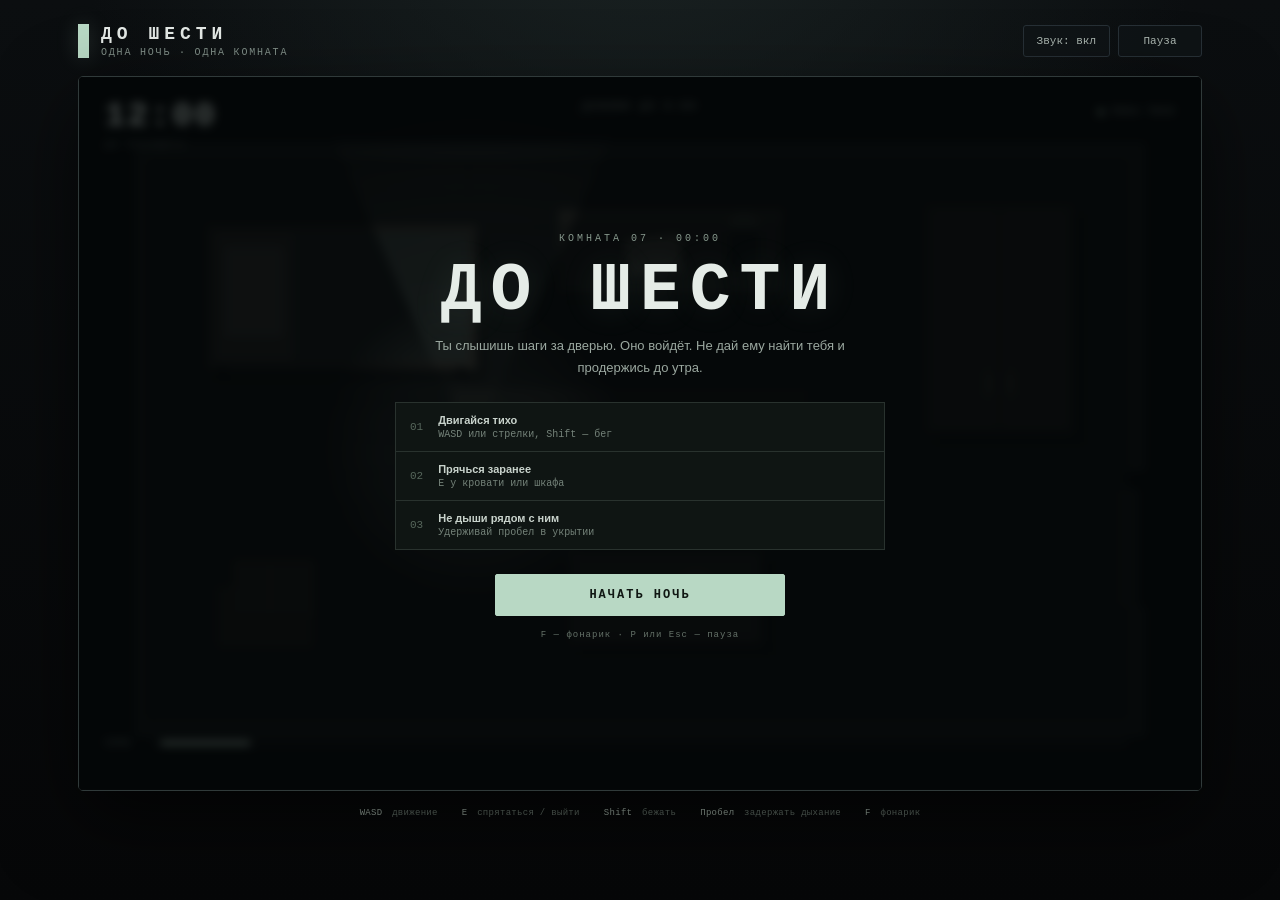
==== index.html @ e56521e2 "Initial commit" ====
<!doctype html>
<html lang="ru">
<head>
  <meta charset="UTF-8">
  <meta name="viewport" content="width=device-width, initial-scale=1.0">
  <meta name="theme-color" content="#080b0d">
  <title>До шести — мини-хоррор</title>
  <link rel="stylesheet" href="style.css">
</head>
<body>
  <main class="app">
    <header class="topbar">
      <div class="brand">
        <span class="brand-mark" aria-hidden="true"></span>
        <div>
          <div class="brand-title">ДО ШЕСТИ</div>
          <div class="brand-subtitle">одна ночь · одна комната</div>
        </div>
      </div>
      <div class="top-actions">
        <button id="soundButton" class="icon-button" type="button" aria-label="Выключить звук">Звук: вкл</button>
        <button id="pauseButton" class="icon-button" type="button" aria-label="Поставить игру на паузу">Пауза</button>
      </div>
    </header>

    <section class="game-frame" id="gameFrame" aria-label="Игровая комната">
      <canvas id="gameCanvas" width="1100" height="700">
        Ваш браузер не поддерживает Canvas.
      </canvas>

      <div class="hud" id="hud">
        <div class="clock-block">
          <span class="clock" id="clock">12:00</span>
          <span class="clock-caption">до рассвета</span>
        </div>
        <div class="hud-center">
          <span class="objective" id="objective">Доживи до 6:00</span>
          <span class="notice" id="notice" aria-live="polite"></span>
        </div>
        <div class="danger-block">
          <span class="danger-dot" id="dangerDot"></span>
          <span id="dangerText">Пока тихо</span>
        </div>
      </div>

      <div class="meters" id="meters">
        <div class="meter-row">
          <span>Силы</span>
          <div class="meter"><i id="staminaFill"></i></div>
        </div>
        <div class="meter-row breath-row" id="breathRow">
          <span>Воздух</span>
          <div class="meter"><i id="breathFill"></i></div>
        </div>
      </div>

      <div class="interaction" id="interaction"></div>

      <div class="overlay" id="overlay">
        <div class="menu-panel">
          <span class="eyebrow" id="overlayEyebrow">КОМНАТА 07 · 00:00</span>
          <h1 id="overlayTitle">ДО ШЕСТИ</h1>
          <p class="menu-lead" id="overlayText">Ты слышишь шаги за дверью. Оно войдёт. Не дай ему найти тебя и продержись до утра.</p>
          <div class="rules" id="rules">
            <div class="rule">
              <span class="rule-number">01</span>
              <div><strong>Двигайся тихо</strong><span>WASD или стрелки, Shift — бег</span></div>
            </div>
            <div class="rule">
              <span class="rule-number">02</span>
              <div><strong>Прячься заранее</strong><span>E у кровати или шкафа</span></div>
            </div>
            <div class="rule">
              <span class="rule-number">03</span>
              <div><strong>Не дыши рядом с ним</strong><span>Удерживай пробел в укрытии</span></div>
            </div>
          </div>
          <button id="primaryButton" class="primary-button" type="button">Начать ночь</button>
          <span class="menu-hint" id="menuHint">F — фонарик · P или Esc — пауза</span>
        </div>
      </div>

      <div class="mobile-controls" aria-label="Сенсорное управление">
        <div class="dpad">
          <button type="button" data-key="ArrowUp" class="dpad-up" aria-label="Вверх">↑</button>
          <button type="button" data-key="ArrowLeft" class="dpad-left" aria-label="Влево">←</button>
          <button type="button" data-key="ArrowDown" class="dpad-down" aria-label="Вниз">↓</button>
          <button type="button" data-key="ArrowRight" class="dpad-right" aria-label="Вправо">→</button>
        </div>
        <div class="mobile-actions">
          <button type="button" data-key="KeyF" class="small-action">Свет</button>
          <button type="button" data-key="ShiftLeft" class="small-action">Бег</button>
          <button type="button" data-key="Space" class="small-action">Дыхание</button>
          <button type="button" data-key="KeyE" class="main-action">E</button>
        </div>
      </div>
    </section>

    <footer class="controls-help">
      <span><kbd>WASD</kbd> движение</span>
      <span><kbd>E</kbd> спрятаться / выйти</span>
      <span><kbd>Shift</kbd> бежать</span>
      <span><kbd>Пробел</kbd> задержать дыхание</span>
      <span><kbd>F</kbd> фонарик</span>
    </footer>
  </main>
  <script src="game.js" defer></script>
</body>
</html>
---- style.css ----
:root {
  color-scheme: dark;
  --bg: #07090b;
  --panel: #0e1215;
  --line: #273036;
  --text: #e4e9e6;
  --muted: #829089;
  --accent: #b8d8c4;
  --danger: #df635c;
  --mono: "Courier New", Courier, monospace;
}

* {
  box-sizing: border-box;
}

html,
body {
  margin: 0;
  min-height: 100%;
  background: var(--bg);
}

body {
  min-height: 100vh;
  color: var(--text);
  font-family: Arial, Helvetica, sans-serif;
  background:
    radial-gradient(circle at 50% -20%, #1c2525 0, transparent 46%),
    linear-gradient(180deg, #0b0e10, #060708);
  user-select: none;
}

button {
  font: inherit;
}

button:focus-visible {
  outline: 2px solid var(--accent);
  outline-offset: 3px;
}

.app {
  width: min(1180px, 100%);
  margin: 0 auto;
  padding: 24px 28px 20px;
}

.topbar {
  display: flex;
  align-items: center;
  justify-content: space-between;
  margin-bottom: 18px;
}

.brand {
  display: flex;
  align-items: center;
  gap: 12px;
}

.brand-mark {
  width: 11px;
  height: 34px;
  background: var(--accent);
  box-shadow: 0 0 22px #b8d8c433;
}

.brand-title {
  font-family: var(--mono);
  font-size: 18px;
  font-weight: 700;
  letter-spacing: 5px;
}

.brand-subtitle {
  margin-top: 3px;
  color: var(--muted);
  font-family: var(--mono);
  font-size: 10px;
  letter-spacing: 1.8px;
  text-transform: uppercase;
}

.top-actions {
  display: flex;
  gap: 8px;
}

.icon-button {
  min-width: 84px;
  padding: 9px 13px;
  border: 1px solid var(--line);
  border-radius: 3px;
  color: #aab5af;
  background: #101417cc;
  font-family: var(--mono);
  font-size: 11px;
  cursor: pointer;
  transition: color 150ms, border-color 150ms, background 150ms;
}

.icon-button:hover {
  color: var(--text);
  border-color: #53615a;
  background: #18201d;
}

.game-frame {
  position: relative;
  overflow: hidden;
  width: 100%;
  border: 1px solid #303a3a;
  border-radius: 5px;
  background: #0b0e10;
  box-shadow: 0 28px 80px #0009, inset 0 0 50px #000;
  aspect-ratio: 11 / 7;
}

.game-frame::after {
  position: absolute;
  inset: 0;
  z-index: 4;
  border: 1px solid #ffffff09;
  background: repeating-linear-gradient(0deg, transparent 0, transparent 3px, #0000000d 4px);
  pointer-events: none;
  content: "";
}

canvas {
  display: block;
  width: 100%;
  height: 100%;
  background: #0b0e10;
}

.hud {
  position: absolute;
  inset: 0 0 auto;
  z-index: 5;
  display: grid;
  grid-template-columns: 1fr 2fr 1fr;
  align-items: start;
  padding: 22px 26px;
  pointer-events: none;
}

.clock-block {
  display: flex;
  flex-direction: column;
}

.clock {
  color: #d8e4dc;
  font-family: var(--mono);
  font-size: clamp(22px, 3vw, 34px);
  font-weight: 700;
  letter-spacing: 2px;
  line-height: 1;
  text-shadow: 0 0 18px #b8d8c422;
}

.clock-caption {
  margin-top: 7px;
  color: #728078;
  font-family: var(--mono);
  font-size: 9px;
  letter-spacing: 2px;
  text-transform: uppercase;
}

.hud-center {
  display: flex;
  flex-direction: column;
  align-items: center;
  gap: 10px;
  padding-top: 2px;
}

.objective {
  color: #95a59b;
  font-family: var(--mono);
  font-size: 10px;
  letter-spacing: 2.2px;
  text-transform: uppercase;
}

.notice {
  min-height: 18px;
  color: #d3ded6;
  font-family: var(--mono);
  font-size: 12px;
  letter-spacing: 1px;
  text-align: center;
  text-shadow: 0 2px 6px #000;
}

.notice.danger {
  color: #ef8b80;
}

.danger-block {
  display: flex;
  align-items: center;
  justify-content: flex-end;
  gap: 8px;
  padding-top: 7px;
  color: #86958c;
  font-family: var(--mono);
  font-size: 10px;
  letter-spacing: 1px;
  text-transform: uppercase;
}

.danger-dot {
  width: 6px;
  height: 6px;
  border-radius: 50%;
  background: #7b9685;
  box-shadow: 0 0 9px #7b968566;
}

.danger-block.alert {
  color: #e68b82;
}

.danger-block.alert .danger-dot {
  background: var(--danger);
  box-shadow: 0 0 12px #df635caa;
  animation: pulse 700ms infinite alternate;
}

.meters {
  position: absolute;
  bottom: 24px;
  left: 26px;
  z-index: 5;
  display: flex;
  flex-direction: column;
  gap: 8px;
  width: 145px;
  pointer-events: none;
}

.meter-row {
  display: grid;
  grid-template-columns: 48px 1fr;
  align-items: center;
  gap: 8px;
  color: #89978f;
  font-family: var(--mono);
  font-size: 9px;
  letter-spacing: 1px;
  text-transform: uppercase;
}

.meter {
  overflow: hidden;
  height: 4px;
  background: #ffffff17;
}

.meter i {
  display: block;
  width: 100%;
  height: 100%;
  background: #adc6b5;
  transition: width 100ms linear;
}

.breath-row {
  visibility: hidden;
}

.breath-row.visible {
  visibility: visible;
}

.breath-row .meter i {
  background: #94b8c8;
}

.interaction {
  position: absolute;
  bottom: 26px;
  left: 50%;
  z-index: 5;
  min-width: 210px;
  padding: 9px 15px;
  border: 1px solid transparent;
  border-radius: 3px;
  color: transparent;
  background: transparent;
  font-family: var(--mono);
  font-size: 11px;
  letter-spacing: 1px;
  text-align: center;
  transform: translateX(-50%);
  pointer-events: none;
}

.interaction.visible {
  border-color: #b8d8c433;
  color: #d8e4dc;
  background: #0b100ee6;
}

.overlay {
  position: absolute;
  inset: 0;
  z-index: 10;
  display: flex;
  align-items: center;
  justify-content: center;
  padding: 30px;
  background: #050809b8;
  backdrop-filter: blur(5px);
  transition: opacity 220ms;
}

.overlay.is-hidden {
  visibility: hidden;
  opacity: 0;
  pointer-events: none;
}

.menu-panel {
  width: min(490px, 100%);
  text-align: center;
}

.eyebrow {
  color: #87988d;
  font-family: var(--mono);
  font-size: 10px;
  letter-spacing: 3px;
}

.menu-panel h1 {
  margin: 12px 0 10px;
  color: #e5ece7;
  font-family: var(--mono);
  font-size: clamp(38px, 7vw, 68px);
  letter-spacing: 9px;
  line-height: 1;
  text-shadow: 0 0 35px #b8d8c41c;
}

.menu-lead {
  max-width: 440px;
  margin: 0 auto 24px;
  color: #9ba8a0;
  font-size: 13px;
  line-height: 1.65;
}

.rules {
  display: grid;
  gap: 1px;
  margin-bottom: 24px;
  border: 1px solid #29322e;
  background: #29322e;
  text-align: left;
}

.rule {
  display: flex;
  align-items: center;
  gap: 15px;
  padding: 11px 14px;
  background: #0e1312f2;
}

.rule-number {
  color: #57675c;
  font-family: var(--mono);
  font-size: 11px;
}

.rule div {
  display: flex;
  flex-direction: column;
  gap: 3px;
}

.rule strong {
  color: #c9d3cc;
  font-size: 11px;
  font-weight: 600;
}

.rule div span {
  color: #75837a;
  font-family: var(--mono);
  font-size: 10px;
}

.primary-button {
  width: min(290px, 100%);
  padding: 13px 22px;
  border: 1px solid #b8d8c4;
  border-radius: 2px;
  color: #101713;
  background: #b8d8c4;
  font-family: var(--mono);
  font-size: 12px;
  font-weight: 700;
  letter-spacing: 2px;
  text-transform: uppercase;
  cursor: pointer;
  transition: background 150ms, box-shadow 150ms;
}

.primary-button:hover {
  background: #d3e5d9;
  box-shadow: 0 0 26px #b8d8c426;
}

.menu-hint {
  display: block;
  margin-top: 14px;
  color: #647168;
  font-family: var(--mono);
  font-size: 9px;
  letter-spacing: 1px;
}

.controls-help {
  display: flex;
  justify-content: center;
  flex-wrap: wrap;
  gap: 12px 24px;
  padding: 17px 0 0;
  color: #637068;
  font-family: var(--mono);
  font-size: 9px;
  letter-spacing: 0.3px;
}

kbd {
  margin-right: 4px;
  color: #9faea4;
  font-family: inherit;
}

.mobile-controls {
  display: none;
}

@keyframes pulse {
  from { opacity: 0.45; }
  to { opacity: 1; }
}

@media (max-width: 760px) {
  .app {
    padding: 14px 12px;
  }

  .brand-subtitle,
  .controls-help {
    display: none;
  }

  .brand-title {
    font-size: 14px;
    letter-spacing: 3px;
  }

  .brand-mark {
    height: 26px;
  }

  .icon-button {
    min-width: 0;
    padding: 8px 10px;
    font-size: 9px;
  }

  .hud {
    padding: 14px;
  }

  .hud-center {
    display: none;
  }

  .danger-block {
    font-size: 8px;
  }

  .meters {
    bottom: 14px;
    left: 14px;
    width: 115px;
  }

  .interaction {
    bottom: 12px;
    min-width: 160px;
    padding: 6px 9px;
    font-size: 9px;
  }

  .overlay {
    padding: 18px;
  }

  .menu-lead {
    margin-bottom: 14px;
    font-size: 11px;
  }

  .rules {
    margin-bottom: 14px;
  }

  .rule {
    padding: 7px 10px;
  }

  .menu-hint {
    margin-top: 9px;
  }
}

@media (pointer: coarse) and (max-width: 1000px) {
  .game-frame.playing .mobile-controls {
    position: absolute;
    inset: auto 12px 12px;
    z-index: 7;
    display: flex;
    align-items: flex-end;
    justify-content: space-between;
    pointer-events: none;
  }

  .mobile-controls button {
    border: 1px solid #b8d8c43b;
    border-radius: 50%;
    color: #d3dfd7;
    background: #111916b8;
    font-family: var(--mono);
    font-size: 12px;
    touch-action: none;
    pointer-events: auto;
  }

  .dpad {
    display: grid;
    grid-template: repeat(3, 36px) / repeat(3, 36px);
    gap: 2px;
  }

  .dpad-up { grid-area: 1 / 2; }
  .dpad-left { grid-area: 2 / 1; }
  .dpad-down { grid-area: 2 / 2; }
  .dpad-right { grid-area: 2 / 3; }

  .mobile-actions {
    display: grid;
    grid-template-columns: repeat(2, 48px);
    gap: 6px;
  }

  .mobile-actions button {
    width: 48px;
    height: 48px;
    font-size: 8px;
  }

  .mobile-actions .main-action {
    border-color: #b8d8c488;
    font-size: 16px;
  }

  .game-frame.playing .meters {
    bottom: 130px;
  }

  .game-frame.playing .interaction {
    bottom: 105px;
  }
}

@media (max-height: 700px) and (min-width: 761px) {
  .app {
    padding-top: 12px;
  }

  .topbar {
    margin-bottom: 10px;
  }

  .controls-help {
    padding-top: 10px;
  }
}

@media (max-height: 500px) {
  .overlay {
    align-items: flex-start;
    overflow-y: auto;
    padding: 12px;
  }

  .menu-panel h1 {
    margin: 7px 0 10px;
    font-size: 32px;
  }

  .menu-lead {
    display: none;
  }

  .rules {
    margin-bottom: 10px;
  }

  .rule {
    padding: 6px 10px;
  }

  .primary-button {
    padding: 10px 20px;
  }

  .menu-hint {
    margin-top: 7px;
  }
}
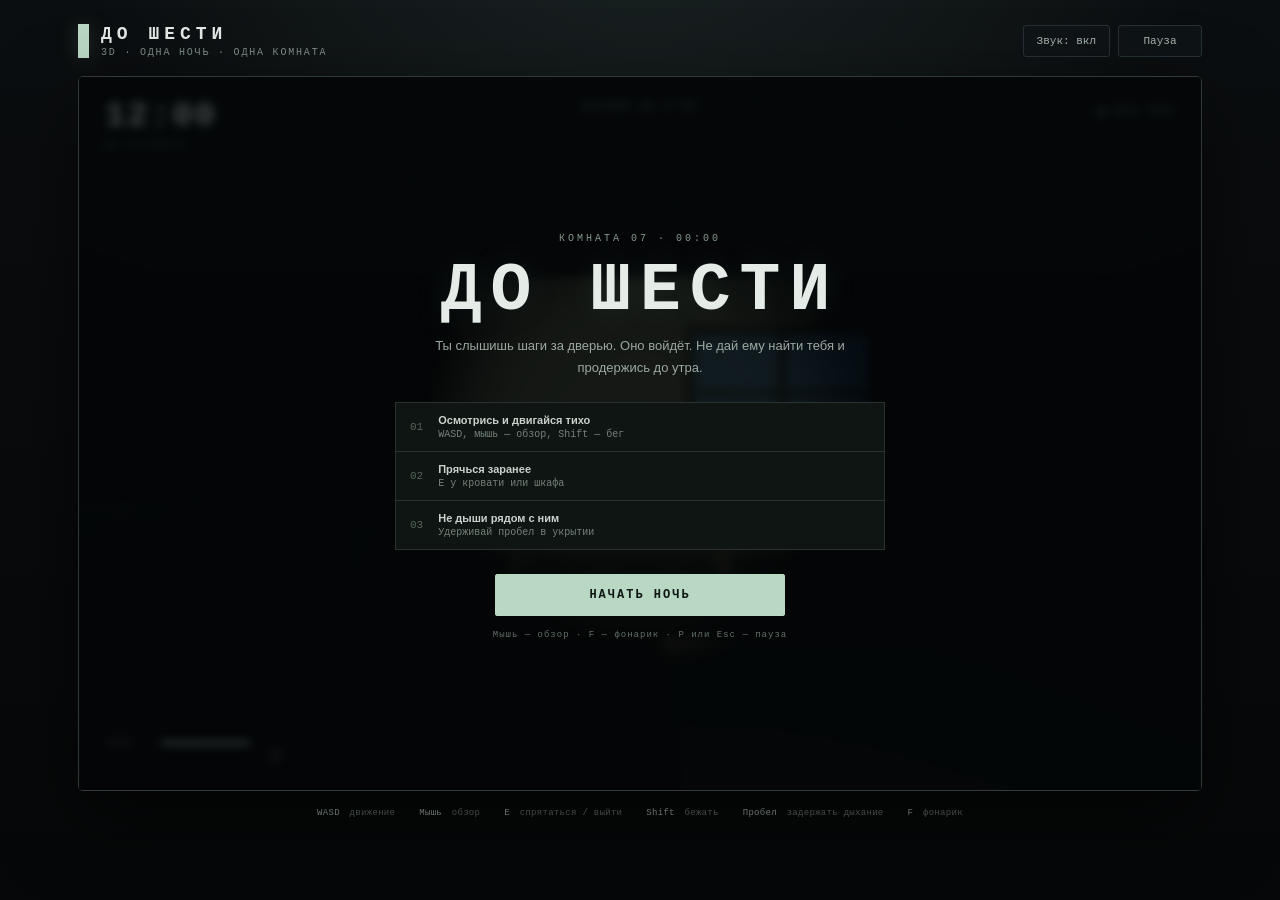
==== commit 518a44b1: "Add 3D gameplay and new monster model" ====
--- a/index.html
+++ b/index.html
@@ -4,7 +4,7 @@
   <meta charset="UTF-8">
   <meta name="viewport" content="width=device-width, initial-scale=1.0">
   <meta name="theme-color" content="#080b0d">
-  <title>До шести — мини-хоррор</title>
+  <title>До шести — 3D-хоррор</title>
   <link rel="stylesheet" href="style.css">
 </head>
 <body>
@@ -14,7 +14,7 @@
         <span class="brand-mark" aria-hidden="true"></span>
         <div>
           <div class="brand-title">ДО ШЕСТИ</div>
-          <div class="brand-subtitle">одна ночь · одна комната</div>
+          <div class="brand-subtitle">3d · одна ночь · одна комната</div>
         </div>
       </div>
       <div class="top-actions">
@@ -23,10 +23,12 @@
       </div>
     </header>
 
-    <section class="game-frame" id="gameFrame" aria-label="Игровая комната">
+    <section class="game-frame" id="gameFrame" aria-label="Трёхмерная игровая комната">
       <canvas id="gameCanvas" width="1100" height="700">
-        Ваш браузер не поддерживает Canvas.
+        Для игры нужен браузер с поддержкой WebGL.
       </canvas>
+      <div class="hidden-mask" id="hiddenMask"></div>
+      <div class="crosshair" id="crosshair"></div>
 
       <div class="hud" id="hud">
         <div class="clock-block">
@@ -64,7 +66,7 @@
           <div class="rules" id="rules">
             <div class="rule">
               <span class="rule-number">01</span>
-              <div><strong>Двигайся тихо</strong><span>WASD или стрелки, Shift — бег</span></div>
+              <div><strong>Осмотрись и двигайся тихо</strong><span>WASD, мышь — обзор, Shift — бег</span></div>
             </div>
             <div class="rule">
               <span class="rule-number">02</span>
@@ -76,15 +78,15 @@
             </div>
           </div>
           <button id="primaryButton" class="primary-button" type="button">Начать ночь</button>
-          <span class="menu-hint" id="menuHint">F — фонарик · P или Esc — пауза</span>
+          <span class="menu-hint" id="menuHint">Мышь или ЛКМ + движение — обзор · F — фонарик · P — пауза</span>
         </div>
       </div>
 
       <div class="mobile-controls" aria-label="Сенсорное управление">
         <div class="dpad">
-          <button type="button" data-key="ArrowUp" class="dpad-up" aria-label="Вверх">↑</button>
+          <button type="button" data-key="ArrowUp" class="dpad-up" aria-label="Вперёд">↑</button>
           <button type="button" data-key="ArrowLeft" class="dpad-left" aria-label="Влево">←</button>
-          <button type="button" data-key="ArrowDown" class="dpad-down" aria-label="Вниз">↓</button>
+          <button type="button" data-key="ArrowDown" class="dpad-down" aria-label="Назад">↓</button>
           <button type="button" data-key="ArrowRight" class="dpad-right" aria-label="Вправо">→</button>
         </div>
         <div class="mobile-actions">
@@ -98,12 +100,16 @@
 
     <footer class="controls-help">
       <span><kbd>WASD</kbd> движение</span>
+      <span><kbd>Мышь</kbd> обзор</span>
       <span><kbd>E</kbd> спрятаться / выйти</span>
       <span><kbd>Shift</kbd> бежать</span>
       <span><kbd>Пробел</kbd> задержать дыхание</span>
       <span><kbd>F</kbd> фонарик</span>
     </footer>
   </main>
-  <script src="game.js" defer></script>
+  <script type="importmap">
+    { "imports": { "three": "./three.module.js" } }
+  </script>
+  <script type="module" src="game.js"></script>
 </body>
 </html>
--- a/style.css
+++ b/style.css
@@ -629,3 +629,55 @@
     margin-top: 7px;
   }
 }
+
+#gameCanvas {
+  cursor: crosshair;
+  touch-action: none;
+}
+
+.hidden-mask {
+  position: absolute;
+  inset: 0;
+  z-index: 2;
+  display: none;
+  pointer-events: none;
+}
+
+.hidden-mask.bed {
+  display: block;
+  background:
+    linear-gradient(180deg, #020303 0, #020303f2 12%, transparent 30%, transparent 43%, #020303e8 45%, #020303 55%, transparent 68%, transparent 80%, #020303f5 96%),
+    radial-gradient(ellipse at center, transparent 20%, #000000b5 90%);
+}
+
+.hidden-mask.wardrobe {
+  display: block;
+  background:
+    repeating-linear-gradient(90deg, #020303f5 0, #020303f5 12%, transparent 12%, transparent 18%),
+    radial-gradient(ellipse at center, transparent 15%, #000000b0 90%);
+}
+
+.crosshair {
+  position: absolute;
+  top: 50%;
+  left: 50%;
+  z-index: 5;
+  display: none;
+  width: 4px;
+  height: 4px;
+  border-radius: 50%;
+  background: #d8e4dc99;
+  box-shadow: 0 0 5px #000;
+  transform: translate(-50%, -50%);
+  pointer-events: none;
+}
+
+.game-frame.playing .crosshair.visible {
+  display: block;
+}
+
+@media (pointer: coarse) {
+  #gameCanvas {
+    cursor: default;
+  }
+}
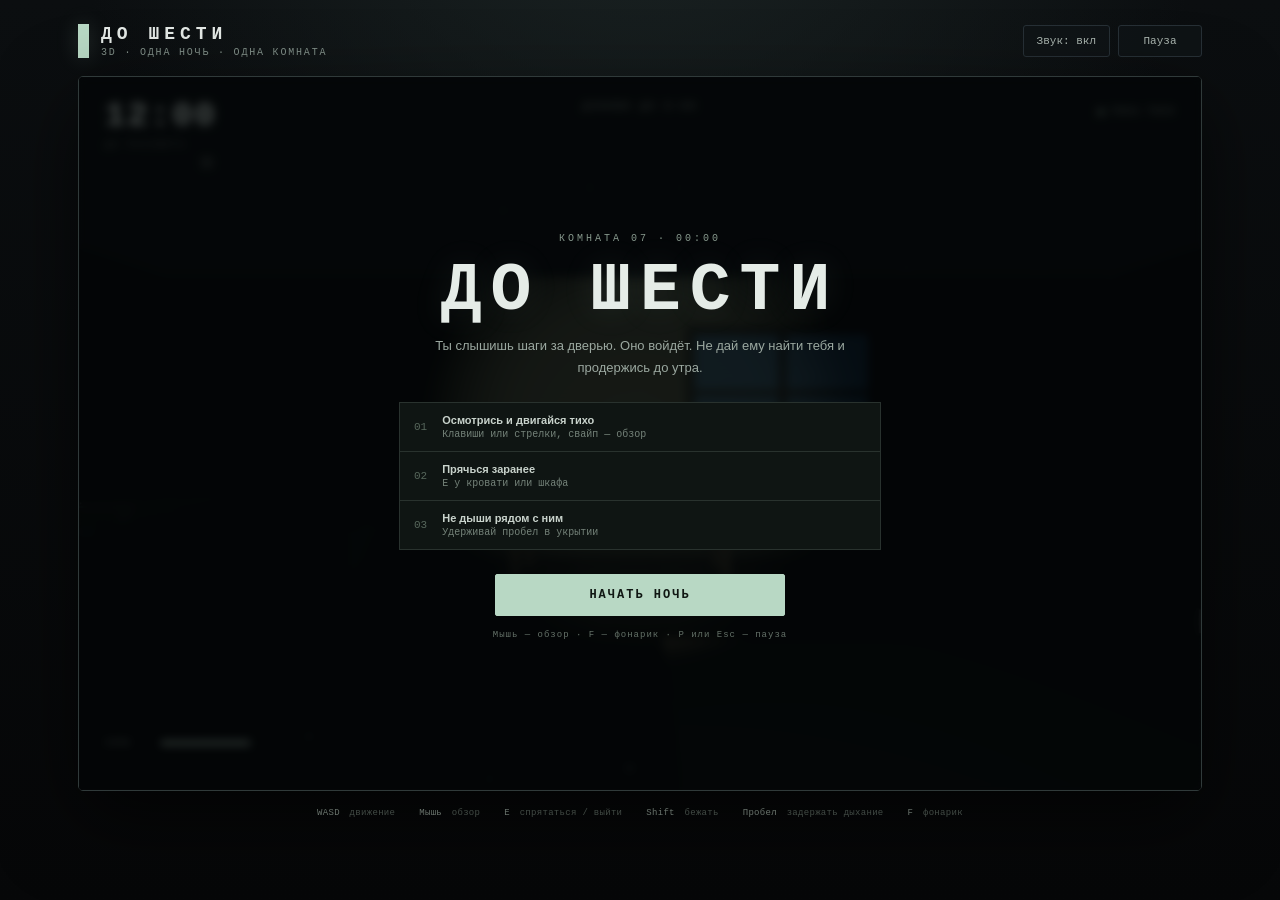
==== commit dac4d1e5: "Добавить Rust-версию и улучшить Android-интерфейс" ====
--- a/index.html
+++ b/index.html
@@ -2,7 +2,7 @@
 <html lang="ru">
 <head>
   <meta charset="UTF-8">
-  <meta name="viewport" content="width=device-width, initial-scale=1.0">
+  <meta name="viewport" content="width=device-width, initial-scale=1.0, viewport-fit=cover">
   <meta name="theme-color" content="#080b0d">
   <title>До шести — 3D-хоррор</title>
   <link rel="stylesheet" href="style.css">
@@ -66,7 +66,7 @@
           <div class="rules" id="rules">
             <div class="rule">
               <span class="rule-number">01</span>
-              <div><strong>Осмотрись и двигайся тихо</strong><span>WASD, мышь — обзор, Shift — бег</span></div>
+              <div><strong>Осмотрись и двигайся тихо</strong><span>Клавиши или стрелки, свайп — обзор</span></div>
             </div>
             <div class="rule">
               <span class="rule-number">02</span>
@@ -78,7 +78,7 @@
             </div>
           </div>
           <button id="primaryButton" class="primary-button" type="button">Начать ночь</button>
-          <span class="menu-hint" id="menuHint">Мышь или ЛКМ + движение — обзор · F — фонарик · P — пауза</span>
+          <span class="menu-hint" id="menuHint">Мышь или свайп — обзор · F или «Свет» — фонарик · P — пауза</span>
         </div>
       </div>
 
--- a/style.css
+++ b/style.css
@@ -681,3 +681,235 @@
     cursor: default;
   }
 }
+
+.overlay {
+  overflow-y: auto;
+}
+
+.menu-panel {
+  max-height: 100%;
+  flex: 0 1 auto;
+  overflow-y: auto;
+  padding: 4px;
+}
+
+@media (pointer: coarse) {
+  html,
+  body {
+    height: 100%;
+    overflow: hidden;
+  }
+
+  body {
+    min-height: 100vh;
+    min-height: 100dvh;
+    overscroll-behavior: none;
+  }
+
+  .app {
+    width: 100%;
+    height: 100vh;
+    height: 100dvh;
+    display: flex;
+    flex-direction: column;
+    padding: 10px;
+  }
+
+  .topbar {
+    flex: 0 0 auto;
+    gap: 8px;
+    margin-bottom: 10px;
+  }
+
+  .brand {
+    min-width: 0;
+  }
+
+  .brand-title {
+    font-size: 13px;
+    letter-spacing: 3px;
+  }
+
+  .brand-mark {
+    width: 8px;
+    height: 24px;
+  }
+
+  .top-actions {
+    flex: 0 0 auto;
+    gap: 6px;
+  }
+
+  .icon-button {
+    min-width: 0;
+    padding: 7px 9px;
+  }
+
+  .game-frame {
+    flex: 1 1 auto;
+    width: 100%;
+    min-height: 0;
+    max-height: none;
+    aspect-ratio: auto;
+  }
+
+  .controls-help {
+    display: none;
+  }
+
+  .overlay {
+    padding: 12px;
+  }
+
+  .menu-panel {
+    width: min(430px, 100%);
+  }
+
+  .menu-panel h1 {
+    font-size: clamp(30px, 10vw, 48px);
+    letter-spacing: 5px;
+  }
+
+  .rules {
+    margin-bottom: 12px;
+  }
+
+  .dpad {
+    grid-template: repeat(3, 32px) / repeat(3, 32px);
+  }
+
+  .mobile-actions {
+    grid-template-columns: repeat(2, 44px);
+    gap: 5px;
+  }
+
+  .mobile-actions button {
+    width: 44px;
+    height: 44px;
+  }
+
+  .game-frame.playing .meters {
+    bottom: 116px;
+  }
+
+  .game-frame.playing .interaction {
+    bottom: 94px;
+  }
+}
+
+@media (pointer: coarse) and (max-height: 500px) {
+  .app {
+    padding: 8px;
+  }
+
+  .topbar {
+    margin-bottom: 6px;
+  }
+
+  .brand-mark {
+    width: 7px;
+    height: 20px;
+  }
+
+  .brand-title {
+    font-size: 11px;
+    letter-spacing: 2px;
+  }
+
+  .brand-subtitle {
+    display: none;
+  }
+
+  .icon-button {
+    padding: 5px 7px;
+    font-size: 8px;
+  }
+
+  .hud {
+    padding: 10px 12px;
+  }
+
+  .clock {
+    font-size: 20px;
+  }
+
+  .overlay {
+    padding: 8px;
+  }
+
+  .menu-panel h1 {
+    margin: 5px 0 7px;
+    font-size: 26px;
+    letter-spacing: 4px;
+  }
+
+  .menu-lead {
+    display: none;
+  }
+
+  .rules {
+    margin-bottom: 7px;
+  }
+
+  .rule {
+    gap: 8px;
+    padding: 4px 8px;
+  }
+
+  .rule-number {
+    font-size: 9px;
+  }
+
+  .rule strong {
+    font-size: 10px;
+  }
+
+  .rule div span {
+    font-size: 8px;
+  }
+
+  .primary-button {
+    padding: 8px 14px;
+    font-size: 10px;
+  }
+
+  .menu-hint {
+    margin-top: 5px;
+    font-size: 8px;
+  }
+
+  .mobile-controls {
+    inset: auto 8px 8px;
+  }
+
+  .dpad {
+    grid-template: repeat(3, 30px) / repeat(3, 30px);
+  }
+
+  .mobile-actions {
+    grid-template-columns: repeat(2, 40px);
+    gap: 4px;
+  }
+
+  .mobile-actions button {
+    width: 40px;
+    height: 40px;
+    font-size: 7px;
+  }
+
+  .mobile-actions .main-action {
+    font-size: 14px;
+  }
+
+  .meters {
+    width: 105px;
+  }
+
+  .game-frame.playing .meters {
+    bottom: 108px;
+  }
+
+  .game-frame.playing .interaction {
+    bottom: 86px;
+  }
+}
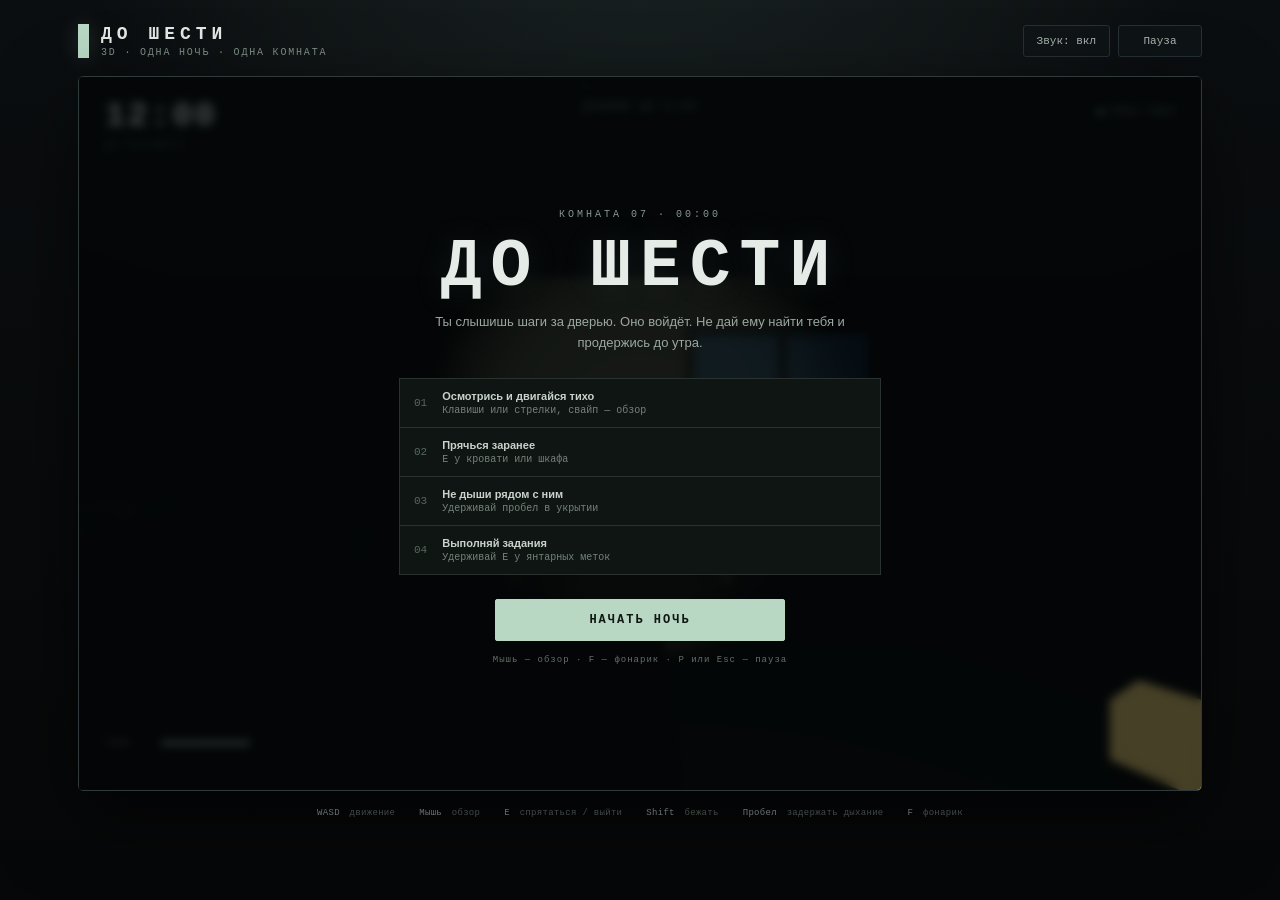
==== commit 79dc96d1: "Улучшить ИИ монстра и добавить задания" ====
--- a/index.html
+++ b/index.html
@@ -76,6 +76,10 @@
               <span class="rule-number">03</span>
               <div><strong>Не дыши рядом с ним</strong><span>Удерживай пробел в укрытии</span></div>
             </div>
+            <div class="rule">
+              <span class="rule-number">04</span>
+              <div><strong>Выполняй задания</strong><span>Удерживай E у янтарных меток</span></div>
+            </div>
           </div>
           <button id="primaryButton" class="primary-button" type="button">Начать ночь</button>
           <span class="menu-hint" id="menuHint">Мышь или свайп — обзор · F или «Свет» — фонарик · P — пауза</span>
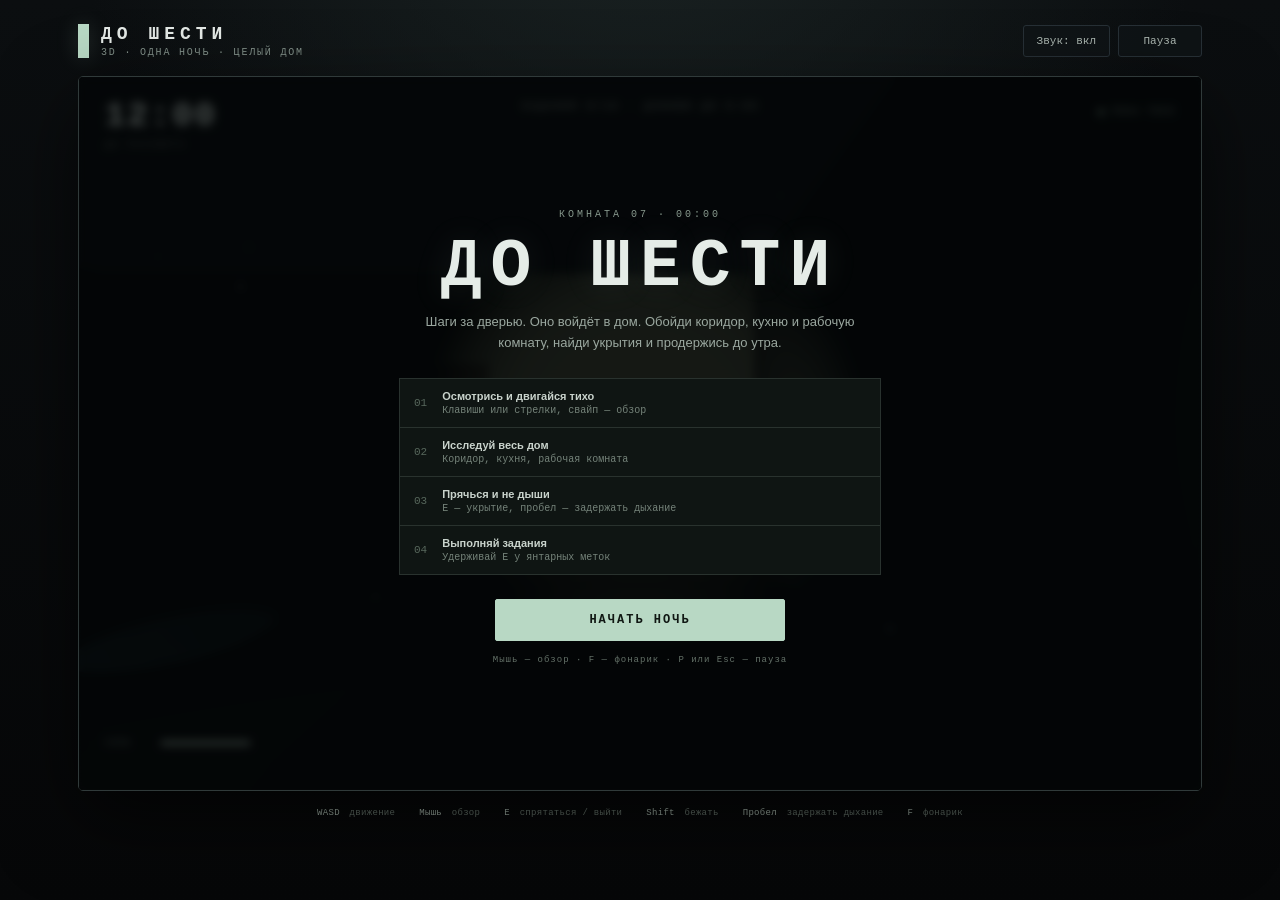
==== commit f5ad966a: "Синхронизировать дом и задания между Web, Android и Rust версиями" ====
--- a/index.html
+++ b/index.html
@@ -14,7 +14,7 @@
         <span class="brand-mark" aria-hidden="true"></span>
         <div>
           <div class="brand-title">ДО ШЕСТИ</div>
-          <div class="brand-subtitle">3d · одна ночь · одна комната</div>
+          <div class="brand-subtitle">3d · одна ночь · целый дом</div>
         </div>
       </div>
       <div class="top-actions">
@@ -23,7 +23,7 @@
       </div>
     </header>
 
-    <section class="game-frame" id="gameFrame" aria-label="Трёхмерная игровая комната">
+    <section class="game-frame" id="gameFrame" aria-label="Трёхмерный дом">
       <canvas id="gameCanvas" width="1100" height="700">
         Для игры нужен браузер с поддержкой WebGL.
       </canvas>
@@ -62,7 +62,7 @@
         <div class="menu-panel">
           <span class="eyebrow" id="overlayEyebrow">КОМНАТА 07 · 00:00</span>
           <h1 id="overlayTitle">ДО ШЕСТИ</h1>
-          <p class="menu-lead" id="overlayText">Ты слышишь шаги за дверью. Оно войдёт. Не дай ему найти тебя и продержись до утра.</p>
+          <p class="menu-lead" id="overlayText">Ты слышишь шаги за дверью. Оно войдёт в дом. Обойди коридор, кухню и рабочую комнату, найди укрытия, выполни задания и продержись до утра.</p>
           <div class="rules" id="rules">
             <div class="rule">
               <span class="rule-number">01</span>
@@ -70,11 +70,11 @@
             </div>
             <div class="rule">
               <span class="rule-number">02</span>
-              <div><strong>Прячься заранее</strong><span>E у кровати или шкафа</span></div>
+              <div><strong>Исследуй весь дом</strong><span>Коридор, кухня, рабочая комната</span></div>
             </div>
             <div class="rule">
               <span class="rule-number">03</span>
-              <div><strong>Не дыши рядом с ним</strong><span>Удерживай пробел в укрытии</span></div>
+              <div><strong>Прячься и не дыши</strong><span>E — укрытие, пробел — задержать дыхание</span></div>
             </div>
             <div class="rule">
               <span class="rule-number">04</span>
--- a/style.css
+++ b/style.css
@@ -655,6 +655,32 @@
   background:
     repeating-linear-gradient(90deg, #020303f5 0, #020303f5 12%, transparent 12%, transparent 18%),
     radial-gradient(ellipse at center, transparent 15%, #000000b0 90%);
+}
+
+/* Шкаф в коридоре и шкаф кабинета — узкая щель между створками */
+.hidden-mask.closet,
+.hidden-mask.cabinet {
+  display: block;
+  background:
+    linear-gradient(90deg, #020303 0, #020303f2 26%, transparent 34%, transparent 66%, #020303f2 74%, #020303 100%),
+    radial-gradient(ellipse at center, transparent 18%, #000000b8 92%);
+}
+
+/* Под кухонной стойкой — темнота и низкая перекладина сверху */
+.hidden-mask.counter {
+  display: block;
+  background:
+    linear-gradient(180deg, #020303 0, #020303f7 34%, transparent 42%, transparent 100%),
+    radial-gradient(ellipse at center, transparent 16%, #000000c2 92%);
+}
+
+/* Кладовка — полки и доски перед глазами */
+.hidden-mask.pantry {
+  display: block;
+  background:
+    repeating-linear-gradient(180deg, #020303f7 0, #020303f7 9%, transparent 9%, transparent 15%),
+    repeating-linear-gradient(90deg, #020303d9 0, #020303d9 3%, transparent 3%, transparent 22%),
+    radial-gradient(ellipse at center, transparent 14%, #000000b8 92%);
 }
 
 .crosshair {
